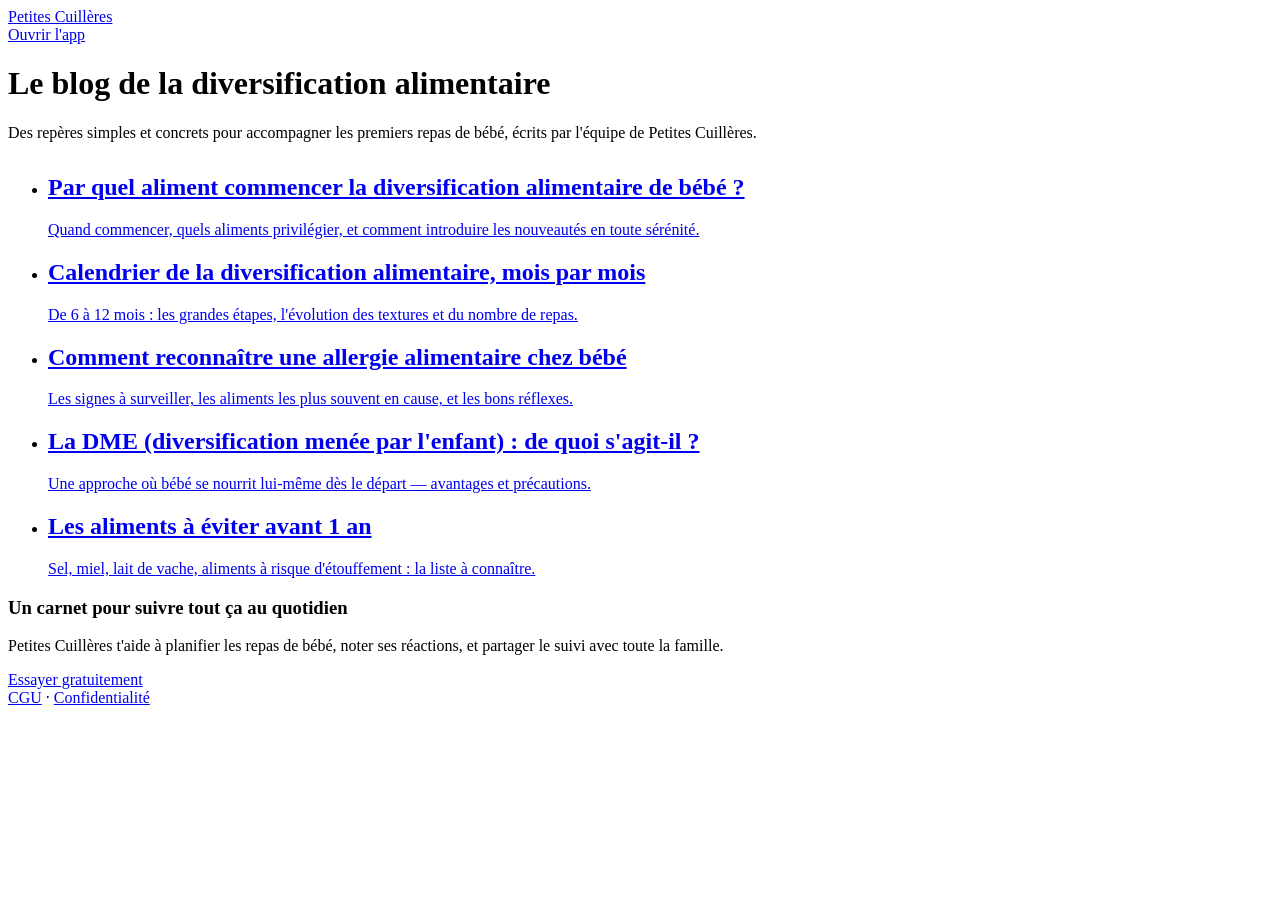
==== blog/index.html @ 887854f5 "Create blog index page for baby food diversification This HTML file serves as the main blog page for" ====
<!DOCTYPE html>
<html lang="fr">
<head>
<meta charset="UTF-8">
<meta name="viewport" content="width=device-width, initial-scale=1.0">
<title>Blog — Diversification alimentaire de bébé | Petites Cuillères</title>
<meta name="description" content="Conseils, repères et calendrier pour réussir la diversification alimentaire de bébé : premiers aliments, allergies, DME, aliments à éviter.">
<link rel="stylesheet" href="./style.css">
</head>
<body>
<header class="site-header">
  <a class="logo" href="../index.html">Petites Cuillères</a>
  <nav><a href="../index.html">Ouvrir l'app</a></nav>
</header>

<div class="wrap">
  <h1>Le blog de la diversification alimentaire</h1>
  <p style="color:var(--text-secondary);margin-bottom:2rem;">Des repères simples et concrets pour accompagner les premiers repas de bébé, écrits par l'équipe de Petites Cuillères.</p>

  <ul class="article-list">
    <li>
      <a href="./par-quel-aliment-commencer.html">
        <h2>Par quel aliment commencer la diversification alimentaire de bébé ?</h2>
        <p>Quand commencer, quels aliments privilégier, et comment introduire les nouveautés en toute sérénité.</p>
      </a>
    </li>
    <li>
      <a href="./calendrier-diversification-alimentaire.html">
        <h2>Calendrier de la diversification alimentaire, mois par mois</h2>
        <p>De 6 à 12 mois : les grandes étapes, l'évolution des textures et du nombre de repas.</p>
      </a>
    </li>
    <li>
      <a href="./reconnaitre-allergie-alimentaire-bebe.html">
        <h2>Comment reconnaître une allergie alimentaire chez bébé</h2>
        <p>Les signes à surveiller, les aliments les plus souvent en cause, et les bons réflexes.</p>
      </a>
    </li>
    <li>
      <a href="./diversification-menee-par-enfant.html">
        <h2>La DME (diversification menée par l'enfant) : de quoi s'agit-il ?</h2>
        <p>Une approche où bébé se nourrit lui-même dès le départ — avantages et précautions.</p>
      </a>
    </li>
    <li>
      <a href="./aliments-a-eviter-avant-1-an.html">
        <h2>Les aliments à éviter avant 1 an</h2>
        <p>Sel, miel, lait de vache, aliments à risque d'étouffement : la liste à connaître.</p>
      </a>
    </li>
  </ul>

  <div class="cta">
    <h3>Un carnet pour suivre tout ça au quotidien</h3>
    <p>Petites Cuillères t'aide à planifier les repas de bébé, noter ses réactions, et partager le suivi avec toute la famille.</p>
    <a class="btn" href="../index.html">Essayer gratuitement</a>
  </div>
</div>

<footer class="site-footer">
  <a href="../cgu.html">CGU</a> · <a href="../confidentialite.html">Confidentialité</a>
</footer>
</body>
</html>
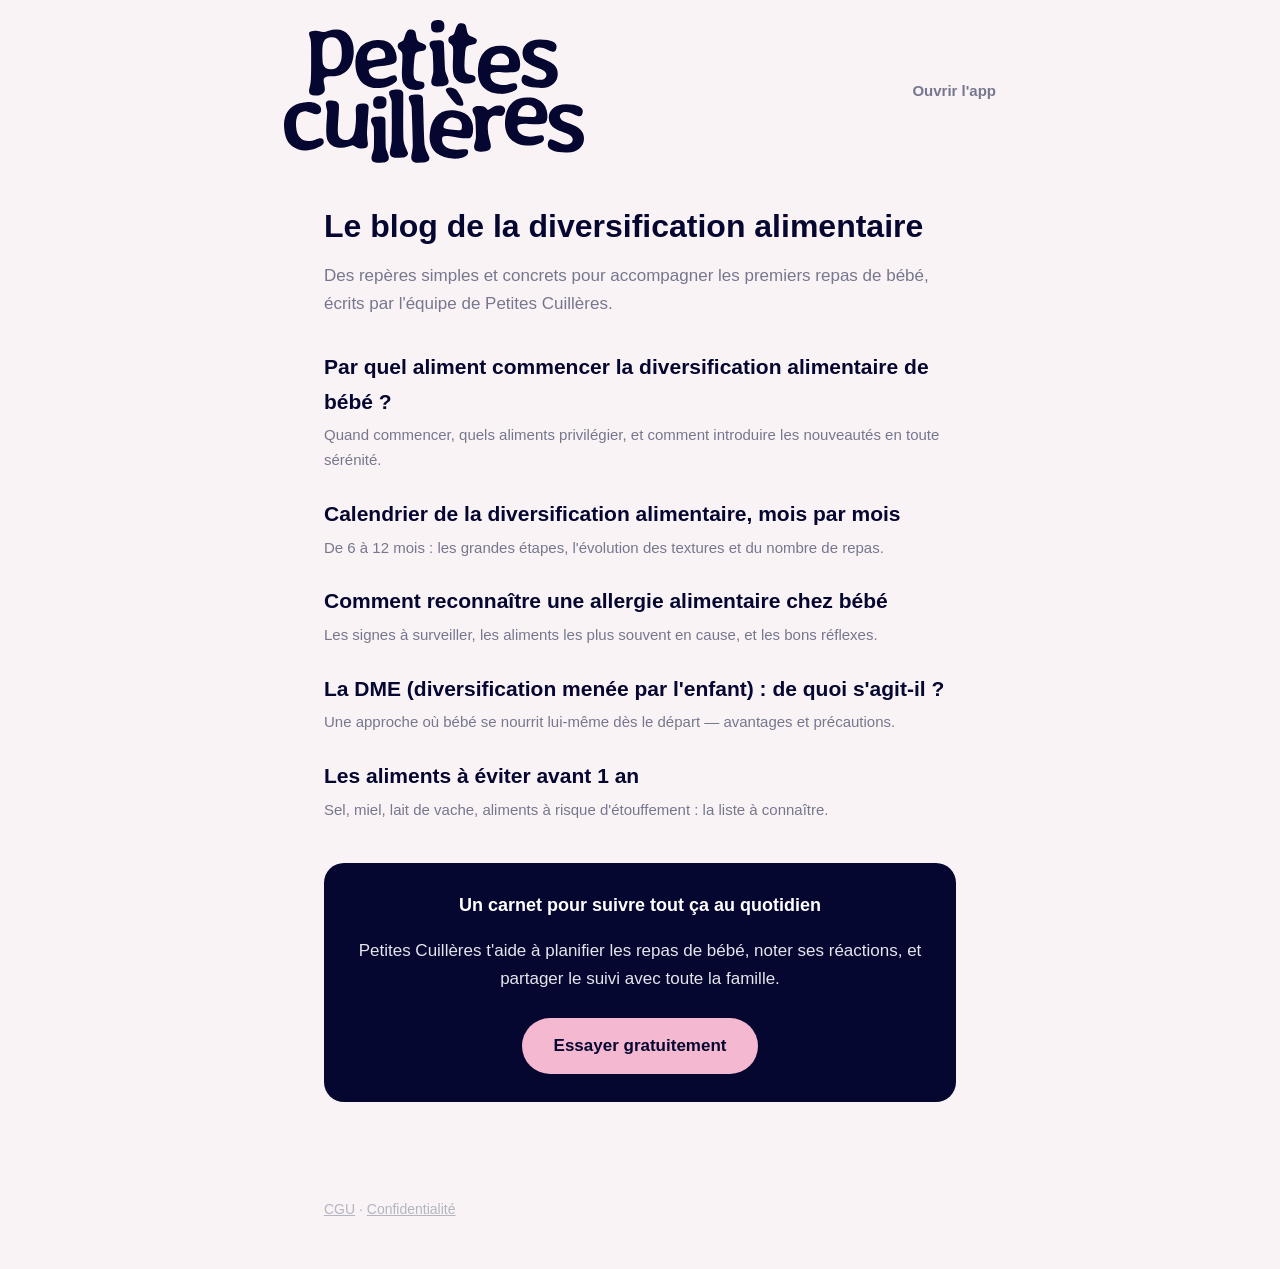
==== commit be36eda2: "Add files via upload" ====
--- a/blog/index.html
+++ b/blog/index.html
@@ -5,12 +5,12 @@
 <meta name="viewport" content="width=device-width, initial-scale=1.0">
 <title>Blog — Diversification alimentaire de bébé | Petites Cuillères</title>
 <meta name="description" content="Conseils, repères et calendrier pour réussir la diversification alimentaire de bébé : premiers aliments, allergies, DME, aliments à éviter.">
-<link rel="stylesheet" href="./style.css">
+<link rel="stylesheet" href="/blog/style.css">
 </head>
 <body>
 <header class="site-header">
-  <a class="logo" href="../index.html">Petites Cuillères</a>
-  <nav><a href="../index.html">Ouvrir l'app</a></nav>
+  <a class="logo" href="/index.html" aria-label="Petites Cuillères"><svg xmlns="http://www.w3.org/2000/svg" viewBox="163.53 488.73 1172.59 557.78" preserveAspectRatio="xMidYMid meet" style="width:100%;height:auto;display:block;"><g transform="matrix(1, 0, 0, 1, 1000, 620)"><g fill="currentColor" fill-opacity="1" transform="translate(7.877765, 346.887465)"><path d="M 141.84375 -108.671875 L 141.921875 -109.75 L 141.828125 -110.859375 L 141.984375 -112.828125 C 141.859375 -114.285156 141.816406 -115.316406 141.859375 -115.921875 C 142.390625 -122.890625 139.738281 -129.34375 133.90625 -135.28125 C 128.070312 -141.226562 121.492188 -144.476562 114.171875 -145.03125 L 108.765625 -145.4375 C 98.671875 -146.207031 89.898438 -142.945312 82.453125 -135.65625 C 75.015625 -128.363281 70.925781 -119.914062 70.1875 -110.3125 L 69.96875 -107.421875 C 69.695312 -103.816406 71.90625 -101.835938 76.59375 -101.484375 L 81.046875 -100.59375 L 92.40625 -99.734375 L 93.3125 -99.84375 L 126.4375 -99.140625 L 130.25 -99.21875 C 137.457031 -98.675781 141.320312 -101.828125 141.84375 -108.671875 Z M 171.078125 -73.453125 C 160.796875 -70.242188 141.207031 -69.738281 112.3125 -71.9375 C 83.414062 -74.132812 68.640625 -70.910156 67.984375 -62.265625 C 67.117188 -50.847656 70.820312 -41.5625 79.09375 -34.40625 C 87.375 -27.25 99.625 -23.054688 115.84375 -21.828125 C 122.09375 -21.347656 130.144531 -22.304688 140 -24.703125 C 149.851562 -27.097656 157.476562 -28.085938 162.875 -27.671875 C 169.488281 -27.171875 172.394531 -21.632812 171.59375 -11.0625 C 171.082031 -4.332031 163.351562 1.539062 148.40625 6.5625 C 133.46875 11.59375 119.207031 13.59375 105.625 12.5625 L 101.484375 12.234375 C 86.703125 11.117188 73.863281 7.882812 62.96875 2.53125 C 52.082031 -2.820312 43.59375 -9.175781 37.5 -16.53125 C 31.414062 -23.894531 26.675781 -33.441406 23.28125 -45.171875 C 19.882812 -56.910156 18.71875 -69.75 19.78125 -83.6875 L 20.109375 -88.015625 C 22.265625 -116.367188 31.113281 -138.171875 46.65625 -153.421875 C 54.863281 -161.503906 64.789062 -167.425781 76.4375 -171.1875 C 88.09375 -174.957031 100.171875 -176.363281 112.671875 -175.40625 L 121.140625 -174.765625 C 129.671875 -174.117188 138.429688 -171.757812 147.421875 -167.6875 C 164.828125 -159.84375 176.296875 -146.164062 181.828125 -126.65625 C 184.578125 -116.90625 185.632812 -107.820312 185 -99.40625 L 184.703125 -95.453125 C 183.773438 -83.304688 179.234375 -75.972656 171.078125 -73.453125 Z M 171.078125 -73.453125 "/></g></g><g transform="matrix(1, 0, 0, 1, 874, 653)"><g fill="currentColor" fill-opacity="1" transform="translate(11.371078, 352.224353)"><path d="M 37.9375 -180.375 L 44.25 -180.578125 C 57.019531 -180.867188 65.941406 -176.992188 71.015625 -168.953125 C 72.660156 -166.359375 74.234375 -165.082031 75.734375 -165.125 C 77.242188 -165.175781 80.238281 -166.710938 84.71875 -169.734375 C 89.207031 -172.765625 93.941406 -175.59375 98.921875 -178.21875 C 103.898438 -180.851562 110.363281 -182.296875 118.3125 -182.546875 C 126.269531 -182.796875 132.257812 -181.207031 136.28125 -177.78125 C 140.3125 -174.351562 142.40625 -170.015625 142.5625 -164.765625 C 142.726562 -159.523438 141.203125 -154.414062 137.984375 -149.4375 C 134.773438 -144.457031 130.457031 -141.882812 125.03125 -141.71875 L 102.734375 -143.359375 C 99.003906 -143.242188 94.6875 -141.539062 89.78125 -138.25 C 84.882812 -134.96875 81.035156 -129.90625 78.234375 -123.0625 C 75.429688 -116.226562 74.253906 -105.613281 74.703125 -91.21875 C 75.160156 -76.832031 77.207031 -63.539062 80.84375 -51.34375 C 84.46875 -39.40625 86.390625 -30.066406 86.609375 -23.328125 C 87.023438 -9.835938 74.890625 -2.707031 50.203125 -1.9375 L 46.765625 -1.828125 C 30.023438 -1.304688 21.457031 -7.367188 21.0625 -20.015625 C 20.945312 -23.742188 22.003906 -29.347656 24.234375 -36.828125 C 26.472656 -44.304688 27.789062 -50.4375 28.1875 -55.21875 C 28.582031 -60 28.4375 -73.347656 27.75 -95.265625 C 27.0625 -117.179688 26.222656 -130.503906 25.234375 -135.234375 C 24.242188 -139.960938 22.34375 -144.84375 19.53125 -149.875 C 16.71875 -154.914062 15.242188 -159.601562 15.109375 -163.9375 C 14.972656 -168.28125 16.90625 -172.046875 20.90625 -175.234375 C 24.90625 -178.429688 30.582031 -180.144531 37.9375 -180.375 Z M 37.9375 -180.375 "/></g></g><g transform="matrix(1, 0, 0, 1, 694, 667)"><g fill="currentColor" fill-opacity="1" transform="translate(13.597583, 344.063369)"><path d="M 79.421875 -108.390625 L 79.109375 -106.234375 C 78.359375 -101.109375 84.546875 -97.582031 97.671875 -95.65625 L 98.734375 -95.5 L 99.84375 -95.515625 L 115.96875 -93.359375 C 138.132812 -90.109375 149.601562 -91.109375 150.375 -96.359375 L 151.15625 -101.71875 C 152.488281 -110.78125 150.75 -119.039062 145.9375 -126.5 C 141.125 -133.957031 134.066406 -138.367188 124.765625 -139.734375 L 119.21875 -140.546875 C 109.925781 -141.910156 101.378906 -139.691406 93.578125 -133.890625 C 85.773438 -128.085938 81.054688 -119.585938 79.421875 -108.390625 Z M 88.484375 -248.796875 L 88.890625 -251.484375 C 89.097656 -252.910156 91.164062 -254.554688 95.09375 -256.421875 C 99.019531 -258.285156 103.660156 -258.828125 109.015625 -258.046875 L 110.078125 -257.703125 L 111.140625 -257.546875 C 121.753906 -255.992188 129.644531 -251.242188 134.8125 -243.296875 C 150.84375 -218.898438 158.21875 -202.351562 156.9375 -193.65625 L 156.6875 -191.859375 C 156.070312 -187.691406 152.128906 -186.140625 144.859375 -187.203125 L 141.828125 -187.65625 C 134.304688 -188.757812 126.203125 -194.570312 117.515625 -205.09375 C 97.453125 -229.34375 87.773438 -243.910156 88.484375 -248.796875 Z M 106.734375 18.375 L 98.15625 17.109375 C 87.539062 15.554688 76.789062 12.03125 65.90625 6.53125 C 44.925781 -4.082031 32.0625 -20.628906 27.3125 -43.109375 C 24.664062 -55.804688 24.207031 -68.054688 25.9375 -79.859375 L 27.8125 -92.734375 C 29.75 -105.972656 33.734375 -118.179688 39.765625 -129.359375 C 50.671875 -149.804688 67.289062 -162.648438 89.625 -167.890625 C 100.582031 -170.441406 113.039062 -170.695312 127 -168.65625 L 131.28125 -168.015625 C 142.488281 -166.378906 152.585938 -163.015625 161.578125 -157.921875 C 178.910156 -148.203125 189.503906 -133.625 193.359375 -114.1875 C 195.390625 -104.019531 195.796875 -94.757812 194.578125 -86.40625 L 194 -82.46875 C 192.101562 -69.476562 187.6875 -62.148438 180.75 -60.484375 C 173.8125 -58.828125 158 -59.804688 133.3125 -63.421875 C 108.632812 -67.035156 93.910156 -68.757812 89.140625 -68.59375 C 79.835938 -68.257812 74.804688 -65.523438 74.046875 -60.390625 C 72.378906 -48.953125 75.804688 -38.648438 84.328125 -29.484375 C 90.535156 -22.847656 102.109375 -18.289062 119.046875 -15.8125 C 125.472656 -14.875 133.6875 -15.070312 143.6875 -16.40625 C 153.695312 -17.738281 161.617188 -17.976562 167.453125 -17.125 C 174.015625 -16.164062 176.691406 -11.570312 175.484375 -3.34375 C 174.285156 4.875 167.503906 10.878906 155.140625 14.671875 C 139.316406 19.546875 123.179688 20.78125 106.734375 18.375 Z M 106.734375 18.375 "/></g></g><g transform="matrix(1, 0, 0, 1, 625, 696)"><g fill="currentColor" fill-opacity="1" transform="translate(11.351034, 351.527044)"><path d="M 66.5 -1.46875 L 52.765625 -1.046875 C 42.773438 -0.742188 35.613281 -2.335938 31.28125 -5.828125 C 26.957031 -9.316406 24.6875 -14.671875 24.46875 -21.890625 C 24.414062 -23.703125 24.847656 -27.394531 25.765625 -32.96875 L 26.859375 -38.609375 C 29.578125 -52.421875 30.816406 -63.242188 30.578125 -71.078125 L 30.125 -86.25 L 30.078125 -93.125 L 29.34375 -117.703125 L 29.203125 -128.171875 L 28.671875 -145.703125 C 27.304688 -190.753906 26.378906 -215.289062 25.890625 -219.3125 C 25.410156 -223.332031 23.488281 -229.117188 20.125 -236.671875 C 16.757812 -244.234375 15.050781 -248.851562 15 -250.53125 L 14.90625 -253.59375 C 14.75 -258.78125 17.203125 -262.351562 22.265625 -264.3125 C 27.335938 -266.28125 35.984375 -267.445312 48.203125 -267.8125 C 60.429688 -268.1875 67.707031 -263.882812 70.03125 -254.90625 C 70.300781 -253.820312 70.863281 -239.132812 71.71875 -210.84375 L 71.671875 -207.21875 C 71.734375 -204.9375 71.800781 -202.648438 71.875 -200.359375 L 72.015625 -189.6875 L 72.53125 -172.359375 L 72.546875 -165.46875 C 74.273438 -108.632812 75.832031 -76.257812 77.21875 -68.34375 C 78.601562 -60.425781 82.03125 -50.613281 87.5 -38.90625 C 92.976562 -27.195312 95.726562 -21.101562 95.75 -20.625 C 96.113281 -8.457031 86.363281 -2.070312 66.5 -1.46875 Z M 66.5 -1.46875 "/></g></g><g transform="matrix(1, 0, 0, 1, 551, 679)"><g fill="currentColor" fill-opacity="1" transform="translate(0.829712, 347.68437)"><path d="M 66.515625 0.546875 L 52.78125 0.546875 C 42.78125 0.546875 35.671875 -1.257812 31.453125 -4.875 C 27.234375 -8.488281 25.125 -13.910156 25.125 -21.140625 C 25.125 -22.953125 25.664062 -26.628906 26.75 -32.171875 L 28.015625 -37.78125 C 31.148438 -51.507812 32.71875 -62.289062 32.71875 -70.125 L 32.71875 -85.3125 L 32.890625 -92.171875 L 32.890625 -116.765625 L 33.078125 -127.234375 L 33.078125 -144.765625 C 33.078125 -189.835938 32.894531 -214.390625 32.53125 -218.421875 C 32.164062 -222.460938 30.414062 -228.304688 27.28125 -235.953125 C 24.15625 -243.609375 22.59375 -248.28125 22.59375 -249.96875 L 22.59375 -253.03125 C 22.59375 -258.21875 25.148438 -261.710938 30.265625 -263.515625 C 35.390625 -265.328125 44.066406 -266.234375 56.296875 -266.234375 C 68.523438 -266.234375 75.664062 -261.710938 77.71875 -252.671875 C 77.957031 -251.585938 78.078125 -236.890625 78.078125 -208.578125 L 77.90625 -204.953125 C 77.90625 -202.671875 77.90625 -200.382812 77.90625 -198.09375 L 77.71875 -187.421875 L 77.71875 -170.078125 L 77.53125 -163.203125 C 77.53125 -106.335938 78.101562 -73.925781 79.25 -65.96875 C 80.394531 -58.019531 83.523438 -48.109375 88.640625 -36.234375 C 93.765625 -24.367188 96.328125 -18.195312 96.328125 -17.71875 C 96.328125 -5.539062 86.390625 0.546875 66.515625 0.546875 Z M 66.515625 0.546875 "/></g></g><g transform="matrix(1, 0, 0, 1, 482, 698)"><g fill="currentColor" fill-opacity="1" transform="translate(0.73632, 347.846224)"><path d="M 54.21875 -258.8125 L 56.9375 -258.8125 C 73.195312 -258.8125 81.328125 -252.304688 81.328125 -239.296875 L 81.328125 -232.4375 C 80.972656 -230.625 80.796875 -228.390625 80.796875 -225.734375 C 80.796875 -223.085938 78.957031 -219.925781 75.28125 -216.25 C 71.601562 -212.582031 66.929688 -210.75 61.265625 -210.75 L 56.03125 -210.203125 L 50.96875 -210.203125 C 44.21875 -210.203125 38.972656 -211.796875 35.234375 -214.984375 C 31.503906 -218.179688 29.640625 -222.488281 29.640625 -227.90625 C 29.398438 -228.875 29.28125 -229.71875 29.28125 -230.4375 L 29.09375 -233.875 L 29.28125 -234.78125 C 29.28125 -235.382812 29.28125 -235.988281 29.28125 -236.59375 L 29.640625 -240.015625 C 29.640625 -245.566406 31.6875 -250.085938 35.78125 -253.578125 C 39.882812 -257.066406 46.03125 -258.8125 54.21875 -258.8125 Z M 44.28125 0.546875 C 29.820312 0.421875 22.59375 -5.179688 22.59375 -16.265625 C 22.59375 -21.566406 23.765625 -27.46875 26.109375 -33.96875 C 28.460938 -40.476562 30.148438 -46.265625 31.171875 -51.328125 C 32.203125 -56.390625 32.71875 -71.179688 32.71875 -95.703125 C 32.71875 -120.222656 32.320312 -134.019531 31.53125 -137.09375 C 30.75 -140.164062 28.789062 -144.410156 25.65625 -149.828125 C 22.53125 -155.253906 20.96875 -159.414062 20.96875 -162.3125 L 20.96875 -164.46875 C 20.96875 -170.375 22.894531 -174.257812 26.75 -176.125 C 30.601562 -178 37.171875 -178.9375 46.453125 -178.9375 L 54.046875 -179.46875 L 61.453125 -179.46875 C 70.242188 -179.46875 75.363281 -175.914062 76.8125 -168.8125 C 77.289062 -166.519531 77.53125 -156.335938 77.53125 -138.265625 L 77.53125 -99.59375 L 77.71875 -92 L 77.71875 -79.171875 L 78.078125 -71.75 C 78.203125 -70.0625 78.265625 -67.195312 78.265625 -63.15625 C 78.265625 -59.125 80.3125 -51.742188 84.40625 -41.015625 C 88.5 -30.296875 90.546875 -23.191406 90.546875 -19.703125 L 90.546875 -17.71875 C 90.546875 -5.539062 80.125 0.546875 59.28125 0.546875 Z M 44.28125 0.546875 "/></g></g><g transform="matrix(1, 0, 0, 1, 289, 634)"><g fill="currentColor" fill-opacity="1" transform="translate(7.742506, 346.409731)"><path d="M 194.453125 -3.0625 C 193.585938 7.625 183.425781 12.179688 163.96875 10.609375 C 158.082031 10.128906 152.148438 7.984375 146.171875 4.171875 C 140.203125 0.359375 136.5 -1.601562 135.0625 -1.71875 L 115.359375 4.125 C 104.828125 7.25 95.421875 8.472656 87.140625 7.796875 L 82.265625 7.40625 C 72.054688 6.582031 62.929688 3.578125 54.890625 -1.609375 C 46.847656 -6.796875 40.9375 -13.59375 37.15625 -22 C 31.613281 -34.175781 30.507812 -60.742188 33.84375 -101.703125 C 35.34375 -120.191406 35.9375 -131.257812 35.625 -134.90625 C 35.3125 -138.5625 34.265625 -143.546875 32.484375 -149.859375 C 30.703125 -156.171875 29.984375 -161.488281 30.328125 -165.8125 C 30.679688 -170.132812 32.625 -173.175781 36.15625 -174.9375 C 39.6875 -176.707031 45.597656 -177.257812 53.890625 -176.59375 L 58.75 -176.1875 C 70.757812 -175.21875 78.113281 -170.519531 80.8125 -162.09375 C 82.445312 -156.988281 81.878906 -137.382812 79.109375 -103.28125 C 76.335938 -69.175781 76.492188 -48.007812 79.578125 -39.78125 C 83.429688 -29.300781 91.546875 -23.5625 103.921875 -22.5625 C 110.296875 -22.039062 116.523438 -23.164062 122.609375 -25.9375 C 128.703125 -28.707031 133.347656 -32.679688 136.546875 -37.859375 C 141.679688 -46.023438 145.332031 -63.382812 147.5 -89.9375 C 148.488281 -102.1875 148.644531 -113.835938 147.96875 -124.890625 C 147.300781 -135.941406 147.144531 -143.6875 147.5 -148.125 C 148.570312 -161.332031 159.613281 -167.082031 180.625 -165.375 C 190.957031 -164.539062 196.640625 -160.09375 197.671875 -152.03125 C 197.972656 -149.707031 196.835938 -132.753906 194.265625 -101.171875 C 191.703125 -69.585938 190.847656 -48.625 191.703125 -38.28125 C 192.554688 -27.9375 193.304688 -20.472656 193.953125 -15.890625 C 194.609375 -11.304688 194.882812 -8.347656 194.78125 -7.015625 Z M 194.453125 -3.0625 "/></g></g><g transform="matrix(1, 0, 0, 1, 130, 642)"><g fill="currentColor" fill-opacity="1" transform="translate(25.201091, 359.634076)"><path d="M 102.828125 -3.765625 L 94.53125 -3.171875 C 84.320312 -2.460938 73.519531 -4.054688 62.125 -7.953125 C 29.820312 -19.109375 12.203125 -45.660156 9.265625 -87.609375 L 8.671875 -96.28125 C 8.640625 -96.632812 8.613281 -96.992188 8.59375 -97.359375 C 7.6875 -110.222656 9.066406 -122.394531 12.734375 -133.875 C 20.109375 -157.832031 35.25 -174.476562 58.15625 -183.8125 C 68.476562 -188.03125 81.210938 -190.664062 96.359375 -191.71875 C 111.503906 -192.78125 124.625 -190.863281 135.71875 -185.96875 C 146.8125 -181.070312 152.679688 -174.054688 153.328125 -164.921875 C 153.773438 -158.421875 152.550781 -153.441406 149.65625 -149.984375 C 146.769531 -146.523438 142.859375 -144.625 137.921875 -144.28125 C 132.992188 -143.9375 124.878906 -145.960938 113.578125 -150.359375 C 102.273438 -154.753906 94.335938 -156.789062 89.765625 -156.46875 C 76.421875 -155.53125 67.054688 -149.953125 61.671875 -139.734375 C 56.296875 -129.523438 54.28125 -114.773438 55.625 -95.484375 C 56.976562 -76.191406 62.242188 -61.789062 71.421875 -52.28125 C 80.609375 -42.78125 92.898438 -38.566406 108.296875 -39.640625 C 114.773438 -40.097656 122.25 -41.921875 130.71875 -45.109375 C 139.195312 -48.304688 145.476562 -50.046875 149.5625 -50.328125 C 158.21875 -50.941406 162.828125 -47.222656 163.390625 -39.171875 L 163.609375 -36.09375 C 164.035156 -29.96875 157.5 -23.289062 144 -16.0625 C 130.5 -8.832031 116.773438 -4.734375 102.828125 -3.765625 Z M 102.828125 -3.765625 "/></g></g><g transform="matrix(1, 0, 0, 1, 1069, 401)"><g fill="currentColor" fill-opacity="1" transform="translate(4.863697, 347.19428)"><path d="M 36.1875 -95.953125 C 26.332031 -105.734375 21.597656 -117.96875 21.984375 -132.65625 C 22.378906 -147.351562 28.851562 -159.539062 41.40625 -169.21875 C 53.957031 -178.894531 70.46875 -183.457031 90.9375 -182.90625 C 134.175781 -181.75 155.5625 -172.375 155.09375 -154.78125 C 154.9375 -148.875 153.671875 -144.148438 151.296875 -140.609375 C 148.785156 -136.929688 145.691406 -135.140625 142.015625 -135.234375 C 138.335938 -135.335938 130.753906 -138.101562 119.265625 -143.53125 C 107.785156 -148.96875 98.003906 -151.789062 89.921875 -152 C 81.847656 -152.21875 75.75 -150.664062 71.625 -147.34375 C 67.507812 -144.019531 65.398438 -140.492188 65.296875 -136.765625 C 65.117188 -129.890625 68.398438 -124.070312 75.140625 -119.3125 C 77.628906 -117.5625 88.023438 -113.097656 106.328125 -105.921875 C 124.640625 -98.742188 137.5625 -91.554688 145.09375 -84.359375 C 155.1875 -74.566406 160.035156 -62.257812 159.640625 -47.4375 C 159.242188 -32.625 153.992188 -20.71875 143.890625 -11.71875 C 130.171875 0.582031 113.492188 6.46875 93.859375 5.9375 L 88.984375 5.8125 C 66.816406 5.21875 50.363281 2.851562 39.625 -1.28125 C 25.070312 -6.863281 17.925781 -14.410156 18.1875 -23.921875 L 18.296875 -28.078125 C 18.441406 -33.734375 19.816406 -38.0625 22.421875 -41.0625 C 25.035156 -44.070312 27.304688 -45.550781 29.234375 -45.5 C 34.296875 -45.363281 43.035156 -42.054688 55.453125 -35.578125 C 67.878906 -29.097656 78.460938 -25.738281 87.203125 -25.5 C 95.941406 -25.269531 102.796875 -26.867188 107.765625 -30.296875 C 112.734375 -33.722656 115.300781 -38.660156 115.46875 -45.109375 C 115.644531 -51.554688 111.101562 -57.550781 101.84375 -63.09375 C 99.351562 -64.601562 89.460938 -68.78125 72.171875 -75.625 C 54.878906 -82.476562 42.882812 -89.253906 36.1875 -95.953125 Z M 36.1875 -95.953125 "/></g></g><g transform="matrix(1, 0, 0, 1, 1172, 653)"><g fill="currentColor" fill-opacity="1" transform="translate(4.449391, 347.655802)"><path d="M 36.1875 -95.953125 C 26.332031 -105.734375 21.597656 -117.96875 21.984375 -132.65625 C 22.378906 -147.351562 28.851562 -159.539062 41.40625 -169.21875 C 53.957031 -178.894531 70.46875 -183.457031 90.9375 -182.90625 C 134.175781 -181.75 155.5625 -172.375 155.09375 -154.78125 C 154.9375 -148.875 153.671875 -144.148438 151.296875 -140.609375 C 148.785156 -136.929688 145.691406 -135.140625 142.015625 -135.234375 C 138.335938 -135.335938 130.753906 -138.101562 119.265625 -143.53125 C 107.785156 -148.96875 98.003906 -151.789062 89.921875 -152 C 81.847656 -152.21875 75.75 -150.664062 71.625 -147.34375 C 67.507812 -144.019531 65.398438 -140.492188 65.296875 -136.765625 C 65.117188 -129.890625 68.398438 -124.070312 75.140625 -119.3125 C 77.628906 -117.5625 88.023438 -113.097656 106.328125 -105.921875 C 124.640625 -98.742188 137.5625 -91.554688 145.09375 -84.359375 C 155.1875 -74.566406 160.035156 -62.257812 159.640625 -47.4375 C 159.242188 -32.625 153.992188 -20.71875 143.890625 -11.71875 C 130.171875 0.582031 113.492188 6.46875 93.859375 5.9375 L 88.984375 5.8125 C 66.816406 5.21875 50.363281 2.851562 39.625 -1.28125 C 25.070312 -6.863281 17.925781 -14.410156 18.1875 -23.921875 L 18.296875 -28.078125 C 18.441406 -33.734375 19.816406 -38.0625 22.421875 -41.0625 C 25.035156 -44.070312 27.304688 -45.550781 29.234375 -45.5 C 34.296875 -45.363281 43.035156 -42.054688 55.453125 -35.578125 C 67.878906 -29.097656 78.460938 -25.738281 87.203125 -25.5 C 95.941406 -25.269531 102.796875 -26.867188 107.765625 -30.296875 C 112.734375 -33.722656 115.300781 -38.660156 115.46875 -45.109375 C 115.644531 -51.554688 111.101562 -57.550781 101.84375 -63.09375 C 99.351562 -64.601562 89.460938 -68.78125 72.171875 -75.625 C 54.878906 -82.476562 42.882812 -89.253906 36.1875 -95.953125 Z M 36.1875 -95.953125 "/></g></g><g transform="matrix(1, 0, 0, 1, 898, 420)"><g fill="currentColor" fill-opacity="1" transform="translate(5.651933, 347.127903)"><path d="M 139.484375 -111.6875 L 139.546875 -112.75 L 139.421875 -113.859375 L 139.53125 -115.84375 C 139.363281 -117.300781 139.296875 -118.332031 139.328125 -118.9375 C 139.703125 -125.914062 136.910156 -132.304688 130.953125 -138.109375 C 125.003906 -143.921875 118.363281 -147.03125 111.03125 -147.4375 L 105.625 -147.734375 C 95.507812 -148.285156 86.804688 -144.835938 79.515625 -137.390625 C 72.234375 -129.941406 68.332031 -121.40625 67.8125 -111.78125 L 67.65625 -108.890625 C 67.457031 -105.285156 69.707031 -103.359375 74.40625 -103.109375 L 78.890625 -102.3125 L 90.265625 -101.6875 L 91.15625 -101.828125 L 124.296875 -101.828125 L 128.09375 -102 C 135.3125 -101.601562 139.109375 -104.832031 139.484375 -111.6875 Z M 169.453125 -77.109375 C 159.253906 -73.679688 139.6875 -72.753906 110.75 -74.328125 C 81.8125 -75.898438 67.109375 -72.359375 66.640625 -63.703125 C 66.015625 -52.265625 69.914062 -43.054688 78.34375 -36.078125 C 86.769531 -29.109375 99.101562 -25.179688 115.34375 -24.296875 C 121.601562 -23.960938 129.628906 -25.09375 139.421875 -27.6875 C 149.222656 -30.289062 156.832031 -31.445312 162.25 -31.15625 C 168.863281 -30.789062 171.882812 -25.316406 171.3125 -14.734375 C 170.9375 -8.003906 163.332031 -1.96875 148.5 3.375 C 133.675781 8.726562 119.46875 11.035156 105.875 10.296875 L 101.71875 10.078125 C 86.914062 9.265625 74.015625 6.296875 63.015625 1.171875 C 52.015625 -3.941406 43.390625 -10.109375 37.140625 -17.328125 C 30.890625 -24.554688 25.941406 -34 22.296875 -45.65625 C 18.660156 -57.320312 17.222656 -70.132812 17.984375 -84.09375 L 18.21875 -88.40625 C 19.757812 -116.800781 28.140625 -138.789062 43.359375 -154.375 C 51.398438 -162.632812 61.203125 -168.769531 72.765625 -172.78125 C 84.328125 -176.800781 96.367188 -178.46875 108.890625 -177.78125 L 117.375 -177.3125 C 125.90625 -176.851562 134.710938 -174.6875 143.796875 -170.8125 C 161.367188 -163.34375 173.128906 -149.914062 179.078125 -130.53125 C 182.035156 -120.832031 183.285156 -111.769531 182.828125 -103.34375 L 182.609375 -99.390625 C 181.953125 -87.222656 177.566406 -79.796875 169.453125 -77.109375 Z M 169.453125 -77.109375 "/></g></g><g transform="matrix(1, 0, 0, 1, 779, 385)"><g fill="currentColor" fill-opacity="1" transform="translate(5.538007, 347.024832)"><path d="M 45.90625 -19.109375 C 39.882812 -30.648438 37.660156 -51.34375 39.234375 -81.1875 C 40.816406 -111.03125 40.785156 -129.847656 39.140625 -137.640625 C 38.273438 -141.921875 35 -146.203125 29.3125 -150.484375 C 23.632812 -154.765625 20.957031 -159.972656 21.28125 -166.109375 C 21.601562 -172.242188 23.695312 -176.476562 27.5625 -178.8125 C 28.4375 -179.375 30.910156 -180.597656 34.984375 -182.484375 C 39.066406 -184.378906 41.59375 -185.9375 42.5625 -187.15625 C 43.539062 -188.375 45.65625 -194.054688 48.90625 -204.203125 C 52.15625 -214.347656 55.300781 -221.359375 58.34375 -225.234375 C 61.382812 -229.117188 65.554688 -230.921875 70.859375 -230.640625 L 73.90625 -230.484375 C 80.78125 -230.117188 85.722656 -227.679688 88.734375 -223.171875 C 90.296875 -220.804688 91.738281 -215.054688 93.0625 -205.921875 C 94.382812 -196.796875 96.519531 -190.347656 99.46875 -186.578125 C 102.414062 -182.804688 108.78125 -179.363281 118.5625 -176.25 C 128.34375 -173.144531 133.082031 -168.707031 132.78125 -162.9375 C 132.476562 -157.164062 130.757812 -153.210938 127.625 -151.078125 C 124.5 -148.941406 118.492188 -147.144531 109.609375 -145.6875 C 100.722656 -144.226562 94.847656 -141.550781 91.984375 -137.65625 C 89.128906 -133.769531 87.21875 -122.679688 86.25 -104.390625 L 85.859375 -100.625 C 85.609375 -98.101562 85.394531 -95.15625 85.21875 -91.78125 L 84.65625 -81.125 C 83.476562 -58.863281 84.945312 -44.425781 89.0625 -37.8125 C 91.613281 -33.707031 97.453125 -30.71875 106.578125 -28.84375 C 115.710938 -26.96875 120.578125 -25.890625 121.171875 -25.609375 C 125.742188 -22.960938 127.882812 -18.9375 127.59375 -13.53125 L 127.453125 -10.625 C 127.191406 -5.695312 123.6875 -1.691406 116.9375 1.390625 C 110.195312 4.472656 102.019531 5.757812 92.40625 5.25 L 84.984375 4.859375 C 66.828125 3.898438 53.800781 -4.085938 45.90625 -19.109375 Z M 45.90625 -19.109375 "/></g></g><g transform="matrix(1, 0, 0, 1, 705, 398)"><g fill="currentColor" fill-opacity="1" transform="translate(12.063832, 351.36152)"><path d="M 45.375 -260.5 L 48.09375 -260.59375 C 64.34375 -261.144531 72.691406 -254.921875 73.140625 -241.921875 L 73.375 -235.0625 C 73.082031 -233.238281 72.976562 -231.003906 73.0625 -228.359375 C 73.15625 -225.710938 71.425781 -222.488281 67.875 -218.6875 C 64.320312 -214.894531 59.71875 -212.898438 54.0625 -212.703125 L 48.84375 -211.984375 L 43.78125 -211.8125 C 37.03125 -211.582031 31.734375 -213 27.890625 -216.0625 C 24.054688 -219.132812 22.046875 -223.378906 21.859375 -228.796875 C 21.585938 -229.742188 21.441406 -230.578125 21.421875 -231.296875 L 21.109375 -234.71875 L 21.265625 -235.640625 C 21.253906 -236.242188 21.238281 -236.847656 21.21875 -237.453125 L 21.453125 -240.890625 C 21.265625 -246.441406 23.15625 -251.023438 27.125 -254.640625 C 31.101562 -258.265625 37.1875 -260.21875 45.375 -260.5 Z M 44.265625 -0.953125 C 29.816406 -0.585938 22.40625 -5.941406 22.03125 -17.015625 C 21.84375 -22.316406 22.8125 -28.257812 24.9375 -34.84375 C 27.070312 -41.425781 28.566406 -47.265625 29.421875 -52.359375 C 30.273438 -57.453125 30.28125 -72.25 29.4375 -96.75 C 28.601562 -121.257812 27.738281 -135.035156 26.84375 -138.078125 C 25.957031 -141.128906 23.859375 -145.3125 20.546875 -150.625 C 17.234375 -155.9375 15.523438 -160.039062 15.421875 -162.9375 L 15.359375 -165.09375 C 15.148438 -171 16.941406 -174.945312 20.734375 -176.9375 C 24.523438 -178.9375 31.054688 -180.09375 40.328125 -180.40625 L 47.90625 -181.203125 L 55.3125 -181.453125 C 64.09375 -181.753906 69.328125 -178.378906 71.015625 -171.328125 C 71.578125 -169.054688 72.164062 -158.890625 72.78125 -140.828125 L 74.09375 -102.171875 L 74.546875 -94.59375 L 74.984375 -81.765625 L 75.59375 -74.359375 C 75.769531 -72.679688 75.925781 -69.828125 76.0625 -65.796875 C 76.207031 -61.765625 78.507812 -54.457031 82.96875 -43.875 C 87.425781 -33.289062 89.710938 -26.253906 89.828125 -22.765625 L 89.890625 -20.78125 C 90.304688 -8.613281 80.097656 -2.175781 59.265625 -1.46875 Z M 44.265625 -0.953125 "/></g></g><g transform="matrix(1, 0, 0, 1, 578, 409)"><g fill="currentColor" fill-opacity="1" transform="translate(6.778255, 346.640985)"><path d="M 46.125 -18.578125 C 40.226562 -30.179688 38.238281 -50.894531 40.15625 -80.71875 C 42.082031 -110.539062 42.273438 -129.363281 40.734375 -137.1875 C 39.921875 -141.46875 36.691406 -145.78125 31.046875 -150.125 C 25.410156 -154.476562 22.789062 -159.71875 23.1875 -165.84375 C 23.582031 -171.976562 25.734375 -176.1875 29.640625 -178.46875 C 30.515625 -179.019531 33.003906 -180.21875 37.109375 -182.0625 C 41.210938 -183.914062 43.753906 -185.441406 44.734375 -186.640625 C 45.710938 -187.847656 47.882812 -193.503906 51.25 -203.609375 C 54.625 -213.710938 57.851562 -220.6875 60.9375 -224.53125 C 64.03125 -228.382812 68.222656 -230.144531 73.515625 -229.8125 L 76.578125 -229.609375 C 83.429688 -229.171875 88.34375 -226.675781 91.3125 -222.125 C 92.84375 -219.738281 94.21875 -213.976562 95.4375 -204.84375 C 96.664062 -195.707031 98.722656 -189.234375 101.609375 -185.421875 C 104.503906 -181.609375 110.828125 -178.085938 120.578125 -174.859375 C 130.328125 -171.640625 135.015625 -167.144531 134.640625 -161.375 C 134.273438 -155.601562 132.515625 -151.671875 129.359375 -149.578125 C 126.210938 -147.484375 120.1875 -145.757812 111.28125 -144.40625 C 102.382812 -143.050781 96.484375 -140.445312 93.578125 -136.59375 C 90.671875 -132.738281 88.625 -121.671875 87.4375 -103.390625 L 87.015625 -99.625 C 86.734375 -97.09375 86.484375 -94.144531 86.265625 -90.78125 L 85.578125 -80.140625 C 84.140625 -57.890625 85.441406 -43.4375 89.484375 -36.78125 C 91.992188 -32.644531 97.800781 -29.585938 106.90625 -27.609375 C 116.019531 -25.640625 120.875 -24.507812 121.46875 -24.21875 C 126 -21.507812 128.085938 -17.453125 127.734375 -12.046875 L 127.546875 -9.15625 C 127.234375 -4.226562 123.691406 -0.265625 116.921875 2.734375 C 110.148438 5.742188 101.957031 6.9375 92.34375 6.3125 L 84.9375 5.84375 C 66.78125 4.664062 53.84375 -3.472656 46.125 -18.578125 Z M 46.125 -18.578125 "/></g></g><g transform="matrix(1, 0, 0, 1, 404, 395)"><g fill="currentColor" fill-opacity="1" transform="translate(34.467503, 364.834976)"><path d="M 120.921875 -131.546875 L 120.8125 -132.625 L 120.53125 -133.703125 L 120.34375 -135.671875 C 119.945312 -137.085938 119.71875 -138.097656 119.65625 -138.703125 C 118.976562 -145.660156 115.253906 -151.554688 108.484375 -156.390625 C 101.710938 -161.234375 94.671875 -163.296875 87.359375 -162.578125 L 81.96875 -162.0625 C 71.894531 -161.070312 63.820312 -156.34375 57.75 -147.875 C 51.675781 -139.40625 49.113281 -130.378906 50.0625 -120.796875 L 50.34375 -117.90625 C 50.695312 -114.3125 53.21875 -112.742188 57.90625 -113.203125 L 62.4375 -113.09375 L 73.78125 -114.203125 L 74.65625 -114.484375 L 107.40625 -119.515625 L 111.125 -120.265625 C 118.320312 -120.960938 121.585938 -124.722656 120.921875 -131.546875 Z M 155.796875 -101.921875 C 146.234375 -96.992188 127.03125 -93.113281 98.1875 -90.28125 C 69.351562 -87.445312 55.359375 -81.710938 56.203125 -73.078125 C 57.328125 -61.691406 62.582031 -53.191406 71.96875 -47.578125 C 81.351562 -41.960938 94.140625 -39.945312 110.328125 -41.53125 C 116.566406 -42.144531 124.328125 -44.476562 133.609375 -48.53125 C 142.898438 -52.59375 150.242188 -54.890625 155.640625 -55.421875 C 162.234375 -56.066406 166.050781 -51.113281 167.09375 -40.5625 C 167.75 -33.851562 161.148438 -26.726562 147.296875 -19.1875 C 133.453125 -11.65625 119.753906 -7.222656 106.203125 -5.890625 L 102.078125 -5.484375 C 87.316406 -4.035156 74.109375 -5.003906 62.453125 -8.390625 C 50.804688 -11.785156 41.347656 -16.578125 34.078125 -22.765625 C 26.816406 -28.960938 20.5 -37.546875 15.125 -48.515625 C 9.75 -59.492188 6.375 -71.941406 5 -85.859375 L 4.578125 -90.171875 C 1.796875 -118.460938 6.742188 -141.460938 19.421875 -159.171875 C 26.117188 -168.546875 34.875 -176.097656 45.6875 -181.828125 C 56.507812 -187.554688 68.160156 -191.035156 80.640625 -192.265625 L 89.09375 -193.09375 C 97.601562 -193.925781 106.644531 -193.113281 116.21875 -190.65625 C 134.707031 -185.9375 148.363281 -174.445312 157.1875 -156.1875 C 161.59375 -147.050781 164.207031 -138.285156 165.03125 -129.890625 L 165.421875 -125.9375 C 166.609375 -113.820312 163.398438 -105.816406 155.796875 -101.921875 Z M 155.796875 -101.921875 "/></g></g><g transform="matrix(1, 0, 0, 1, 240, 361)"><g fill="currentColor" fill-opacity="1" transform="translate(1.198094, 347.449817)"><path d="M 148.203125 -84.40625 L 148.203125 -94.171875 C 148.203125 -112.117188 145.3125 -125.613281 139.53125 -134.65625 C 132.0625 -146.21875 122.363281 -152 110.4375 -152 L 107 -152 C 94.582031 -152 85.304688 -147.359375 79.171875 -138.078125 C 74.460938 -130.972656 72.109375 -117.238281 72.109375 -96.875 L 72.109375 -77.359375 L 72.296875 -75.546875 L 72.84375 -63.4375 C 72.957031 -62.226562 73.015625 -61.082031 73.015625 -60 C 73.015625 -50.238281 75.753906 -42.40625 81.234375 -36.5 C 86.722656 -30.601562 93.984375 -27.65625 103.015625 -27.65625 L 108.078125 -27.65625 C 120.128906 -27.65625 129.828125 -32.804688 137.171875 -43.109375 C 144.523438 -53.410156 148.203125 -67.175781 148.203125 -84.40625 Z M 43.5625 75.546875 C 28.019531 75.546875 20.25 70.304688 20.25 59.828125 L 20.25 56.03125 C 20.25 53.375 21.332031 47.890625 23.5 39.578125 C 25.664062 31.265625 27.019531 20.601562 27.5625 7.59375 C 28.101562 -5.414062 28.375 -22.890625 28.375 -44.828125 L 28.375 -103.75 L 28.203125 -116.765625 C 28.203125 -132.066406 26.875 -143.421875 24.21875 -150.828125 C 21.570312 -158.234375 20.25 -163.742188 20.25 -167.359375 C 20.25 -174.472656 29.582031 -178.03125 48.25 -178.03125 C 48.613281 -178.03125 48.914062 -178.03125 49.15625 -178.03125 C 51.8125 -178.03125 55.664062 -177.15625 60.71875 -175.40625 C 65.78125 -173.65625 70.875 -172.78125 76 -172.78125 C 81.125 -172.78125 88.265625 -174.40625 97.421875 -177.65625 C 106.578125 -180.914062 115.375 -182.546875 123.8125 -182.546875 L 128.140625 -182.546875 C 147.421875 -182.546875 163.390625 -174.894531 176.046875 -159.59375 C 188.578125 -144.289062 194.84375 -123.804688 194.84375 -98.140625 L 194.84375 -93.4375 C 194.84375 -81.144531 192.820312 -68.492188 188.78125 -55.484375 C 184.75 -42.472656 178.484375 -31.597656 169.984375 -22.859375 C 161.492188 -14.128906 152.394531 -8.101562 142.6875 -4.78125 C 132.988281 -1.46875 121.691406 0.1875 108.796875 0.1875 C 95.910156 0.1875 86.695312 2.050781 81.15625 5.78125 C 78.5 7.59375 77.171875 10.664062 77.171875 15 C 77.171875 19.34375 77.984375 25.273438 79.609375 32.796875 C 81.242188 40.328125 82.0625 46.984375 82.0625 52.765625 C 82.0625 58.554688 79.015625 63.800781 72.921875 68.5 C 66.835938 73.195312 59.820312 75.546875 51.875 75.546875 Z M 43.5625 75.546875 "/></g></g></svg></a>
+  <nav><a href="/index.html">Ouvrir l'app</a></nav>
 </header>
 
 <div class="wrap">
@@ -19,31 +19,31 @@
 
   <ul class="article-list">
     <li>
-      <a href="./par-quel-aliment-commencer.html">
+      <a href="/blog/par-quel-aliment-commencer.html">
         <h2>Par quel aliment commencer la diversification alimentaire de bébé ?</h2>
         <p>Quand commencer, quels aliments privilégier, et comment introduire les nouveautés en toute sérénité.</p>
       </a>
     </li>
     <li>
-      <a href="./calendrier-diversification-alimentaire.html">
+      <a href="/blog/calendrier-diversification-alimentaire.html">
         <h2>Calendrier de la diversification alimentaire, mois par mois</h2>
         <p>De 6 à 12 mois : les grandes étapes, l'évolution des textures et du nombre de repas.</p>
       </a>
     </li>
     <li>
-      <a href="./reconnaitre-allergie-alimentaire-bebe.html">
+      <a href="/blog/reconnaitre-allergie-alimentaire-bebe.html">
         <h2>Comment reconnaître une allergie alimentaire chez bébé</h2>
         <p>Les signes à surveiller, les aliments les plus souvent en cause, et les bons réflexes.</p>
       </a>
     </li>
     <li>
-      <a href="./diversification-menee-par-enfant.html">
+      <a href="/blog/diversification-menee-par-enfant.html">
         <h2>La DME (diversification menée par l'enfant) : de quoi s'agit-il ?</h2>
         <p>Une approche où bébé se nourrit lui-même dès le départ — avantages et précautions.</p>
       </a>
     </li>
     <li>
-      <a href="./aliments-a-eviter-avant-1-an.html">
+      <a href="/blog/aliments-a-eviter-avant-1-an.html">
         <h2>Les aliments à éviter avant 1 an</h2>
         <p>Sel, miel, lait de vache, aliments à risque d'étouffement : la liste à connaître.</p>
       </a>
@@ -53,12 +53,12 @@
   <div class="cta">
     <h3>Un carnet pour suivre tout ça au quotidien</h3>
     <p>Petites Cuillères t'aide à planifier les repas de bébé, noter ses réactions, et partager le suivi avec toute la famille.</p>
-    <a class="btn" href="../index.html">Essayer gratuitement</a>
+    <a class="btn" href="/index.html">Essayer gratuitement</a>
   </div>
 </div>
 
 <footer class="site-footer">
-  <a href="../cgu.html">CGU</a> · <a href="../confidentialite.html">Confidentialité</a>
+  <a href="/cgu.html">CGU</a> · <a href="/confidentialite.html">Confidentialité</a>
 </footer>
 </body>
 </html>
--- a/blog/style.css
+++ b/blog/style.css
@@ -0,0 +1,44 @@
+:root{
+  --bg:#FAF3F5; --card:#FFFFFF; --primary:#060731; --accent:#F5B8D1;
+  --text:#060731; --text-secondary:#76778E; --text-muted:#B4B5C1; --border:#DFDFE4;
+}
+*{box-sizing:border-box;}
+body{
+  margin:0; background:var(--bg); color:var(--text);
+  font-family:-apple-system,BlinkMacSystemFont,'Segoe UI',Roboto,sans-serif;
+  line-height:1.65; font-size:17px;
+}
+a{ color:var(--primary); }
+.site-header{
+  display:flex; align-items:center; justify-content:space-between;
+  padding:1.25rem 1.5rem; max-width:760px; margin:0 auto;
+}
+.site-header a.logo{ display:flex; align-items:center; color:var(--primary); text-decoration:none; }
+.site-header a.logo svg{ width:150px; height:auto; display:block; }
+.site-header nav a{ margin-left:1.25rem; font-size:15px; text-decoration:none; color:var(--text-secondary); font-weight:600; }
+.wrap{ max-width:680px; margin:0 auto; padding:1rem 1.5rem 3rem; }
+h1{ font-size:32px; line-height:1.2; margin:0.5rem 0 0.5rem; color:var(--text); }
+h2{ font-size:22px; margin-top:2rem; margin-bottom:0.75rem; color:var(--text); }
+h3{ font-size:18px; margin-top:1.5rem; margin-bottom:0.5rem; color:var(--text); }
+p, li{ font-size:17px; color:var(--text); }
+ul, ol{ padding-left:1.4rem; }
+.meta{ color:var(--text-muted); font-size:14px; margin-bottom:2rem; }
+.card{ background:var(--card); border:1px solid var(--border); border-radius:16px; padding:1.25rem 1.5rem; margin:1.75rem 0; }
+.cta{
+  background:var(--primary); color:#FFF; border-radius:20px; padding:1.75rem;
+  text-align:center; margin:2.5rem 0 1rem;
+}
+.cta h3{ color:#FFF; margin-top:0; }
+.cta p{ color:#E5E5EC; }
+.cta a.btn{
+  display:inline-block; background:var(--accent); color:var(--primary); font-weight:700;
+  text-decoration:none; padding:0.85rem 2rem; border-radius:999px; margin-top:0.5rem;
+}
+.disclaimer{ font-size:14px; color:var(--text-muted); border-top:1px solid var(--border); padding-top:1.25rem; margin-top:2.5rem; }
+.article-list{ list-style:none; padding:0; }
+.article-list li{ margin-bottom:1.5rem; }
+.article-list a{ text-decoration:none; }
+.article-list h2{ margin:0 0 0.25rem; font-size:21px; }
+.article-list p{ margin:0; color:var(--text-secondary); font-size:15px; }
+.site-footer{ max-width:680px; margin:0 auto; padding:2rem 1.5rem 3rem; font-size:14px; color:var(--text-muted); }
+.site-footer a{ color:var(--text-muted); }
